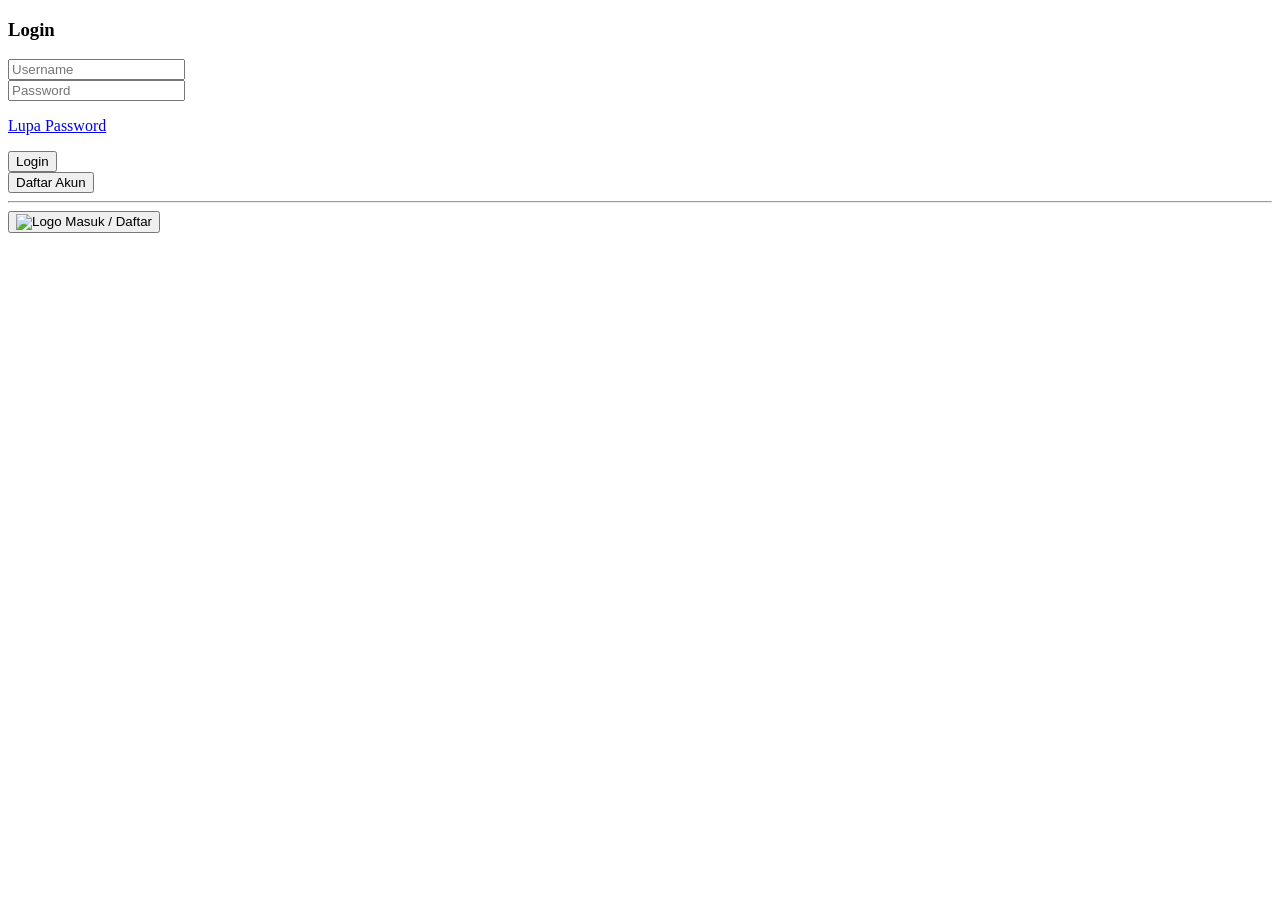
==== login.html @ a5b24aaa "Add files via upload" ====
<!DOCTYPE html>
<html lang="en">
<head>
    <meta charset="UTF-8">
    <meta name="viewport" content="width=device-width, initial-scale=1.0">
    <title>Halaman Login</title>
    <link rel="stylesheet" href="css/login.css">
    <link rel="icon" type="image/x-icon" href="image/wing.png">
</head>
<body>
    <div class="form-login">
        <h3>Login</h3>
        
        <form action="#" method="GET">
        <input type="text" placeholder="Username" name="username">
        <br>
        <input type="password" placeholder="Password" name="username">
        <p>
            <a href="#" class="link-lupa-password">Lupa Password</a>
        </p>
        <button type="input" class="btn-login">Login</button>
        </form>
        <a href="#">
        <button class="btn-regis">Daftar Akun</button>
        </a>
        <hr>
        <a href="#">
            <button class="btn-google"><img src="image/google.png" alt="Logo">
            Masuk / Daftar</button>
        </a>
    </div>   
</body>
</html>
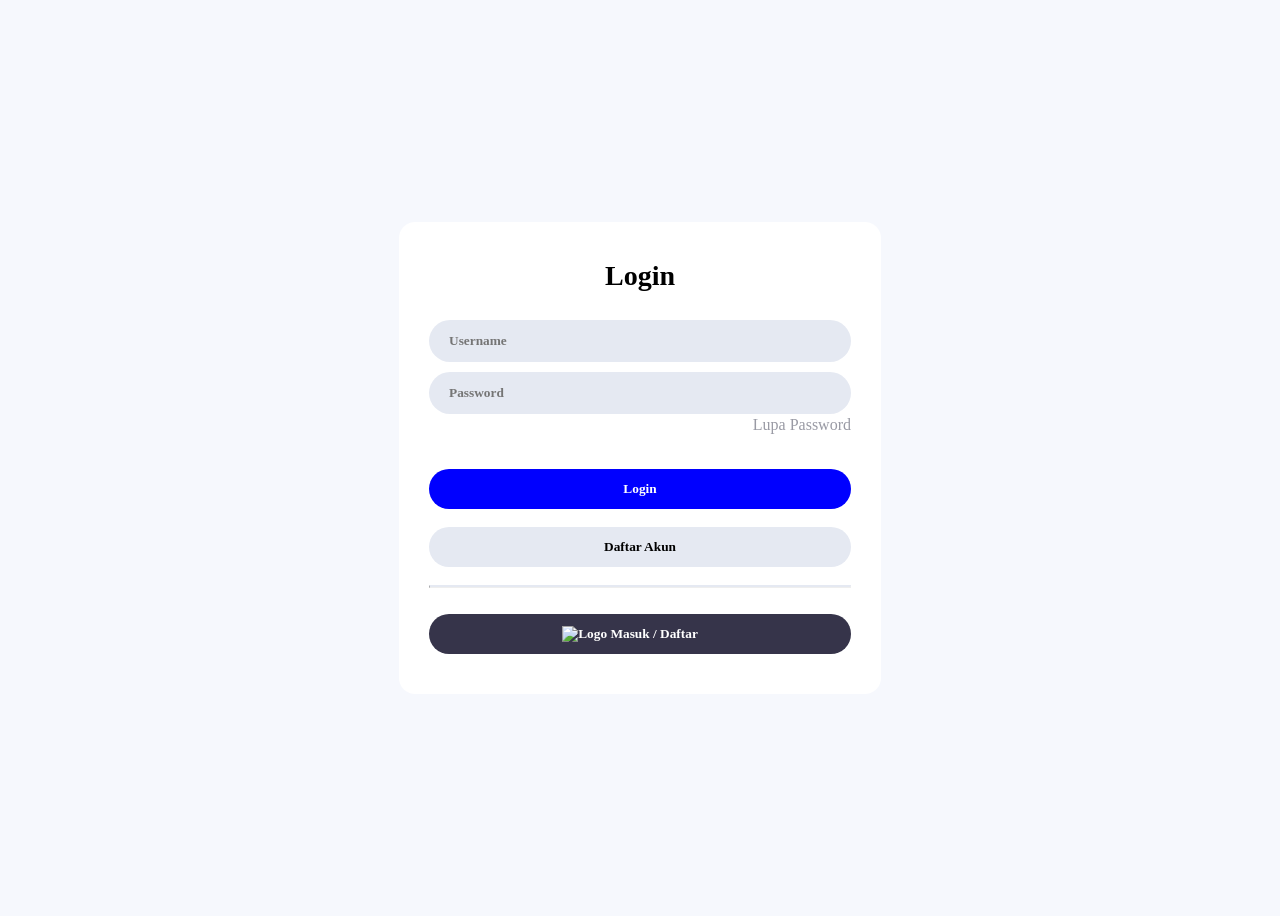
==== commit 3a43356b: "Update login.html" ====
--- a/login.html
+++ b/login.html
@@ -4,8 +4,8 @@
     <meta charset="UTF-8">
     <meta name="viewport" content="width=device-width, initial-scale=1.0">
     <title>Halaman Login</title>
-    <link rel="stylesheet" href="css/login.css">
-    <link rel="icon" type="image/x-icon" href="image/wing.png">
+    <link rel="stylesheet" href="login.css">
+    <link rel="icon" type="image/x-icon" href="wing.png">
 </head>
 <body>
     <div class="form-login">
@@ -30,4 +30,4 @@
         </a>
     </div>   
 </body>
-</html>+</html>
--- a/login.css
+++ b/login.css
@@ -0,0 +1,92 @@
+@import url(https://fonts.googleapis.com/css2?family=Poppins);
+*{
+    font-family: poppins;   
+}
+body{
+    height: 100vh;
+    display: flex;/*biar bisa gerak*/
+    align-items: center;
+    justify-content: center;
+    background-color: #f6f8fd;
+}
+body .form-login{
+    background-color: #fff;
+    padding-left: 30px;
+    padding-right: 30px;
+    padding-bottom: 40px;
+    padding-top: 10px;
+    border-radius: 16px;
+}
+body .form-login h3{
+    text-align: center;
+    font-size: 28px;
+    font-weight: bold;
+}
+body .form-login input {
+    margin-bottom: 10px;
+    width: 400px;
+    height: 40px;
+    padding-left: 20px;
+    background-color: #e5e9f2;
+    border: none;
+    border-radius: 50px;
+    font-weight: 600;
+}
+body .form-login p{
+    text-align: right;
+    margin-top: -8px;
+    margin-bottom: 35px;
+    
+}
+body .form-login p .link-lupa-password{
+    text-decoration: none;
+    color: #999aa4;
+    font-size: 16px;
+    font-weight: 400;
+}
+body .form-login p .link-lupa-password:hover{
+    color: blue;
+}
+body .form-login .btn-login{
+    width: 100%;
+    border: none;
+    height: 40px;
+    border-radius: 50px;
+    background-color: blue;
+    color: #fff;
+    font-weight: 700;
+    cursor: pointer;
+}
+body .form-login a .btn-regis{
+    margin-top: 18px;
+    width: 100%;
+    border: none;
+    height: 40px;
+    border-radius: 50px;
+    background-color: #e5e9f2;
+    color: #000;
+    font-weight: 700;
+    cursor: pointer;
+    
+}
+body .form-login hr{
+    border-top: 2px solid #e5e9f2;
+    margin-top: 18px;
+}
+body .form-login a .btn-google{
+    margin-top: 18px;
+    width: 100%;
+    border: none;
+    height: 40px;
+    border-radius: 50px;
+    background-color: #36344a;
+    color: #fff;
+    font-weight: 700;
+    cursor: pointer;
+    
+}
+body .form-login a .btn-google img{
+    width: 20px;
+    margin: -19px 0px -7px -20px;
+}
+
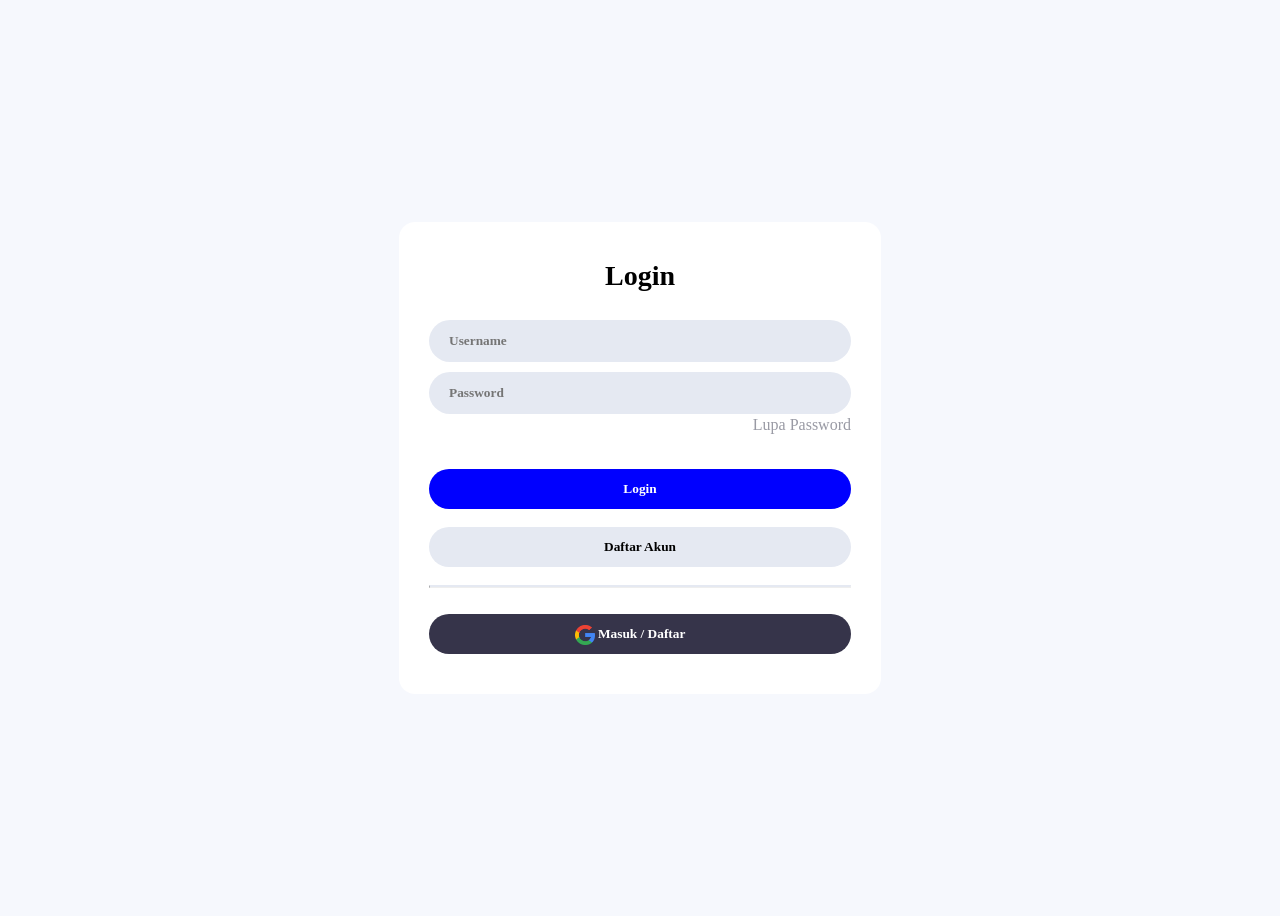
==== commit 3c4755f3: "Update login.html" ====
--- a/login.html
+++ b/login.html
@@ -25,7 +25,7 @@
         </a>
         <hr>
         <a href="#">
-            <button class="btn-google"><img src="image/google.png" alt="Logo">
+            <button class="btn-google"><img src="google.png" alt="Logo">
             Masuk / Daftar</button>
         </a>
     </div>   
